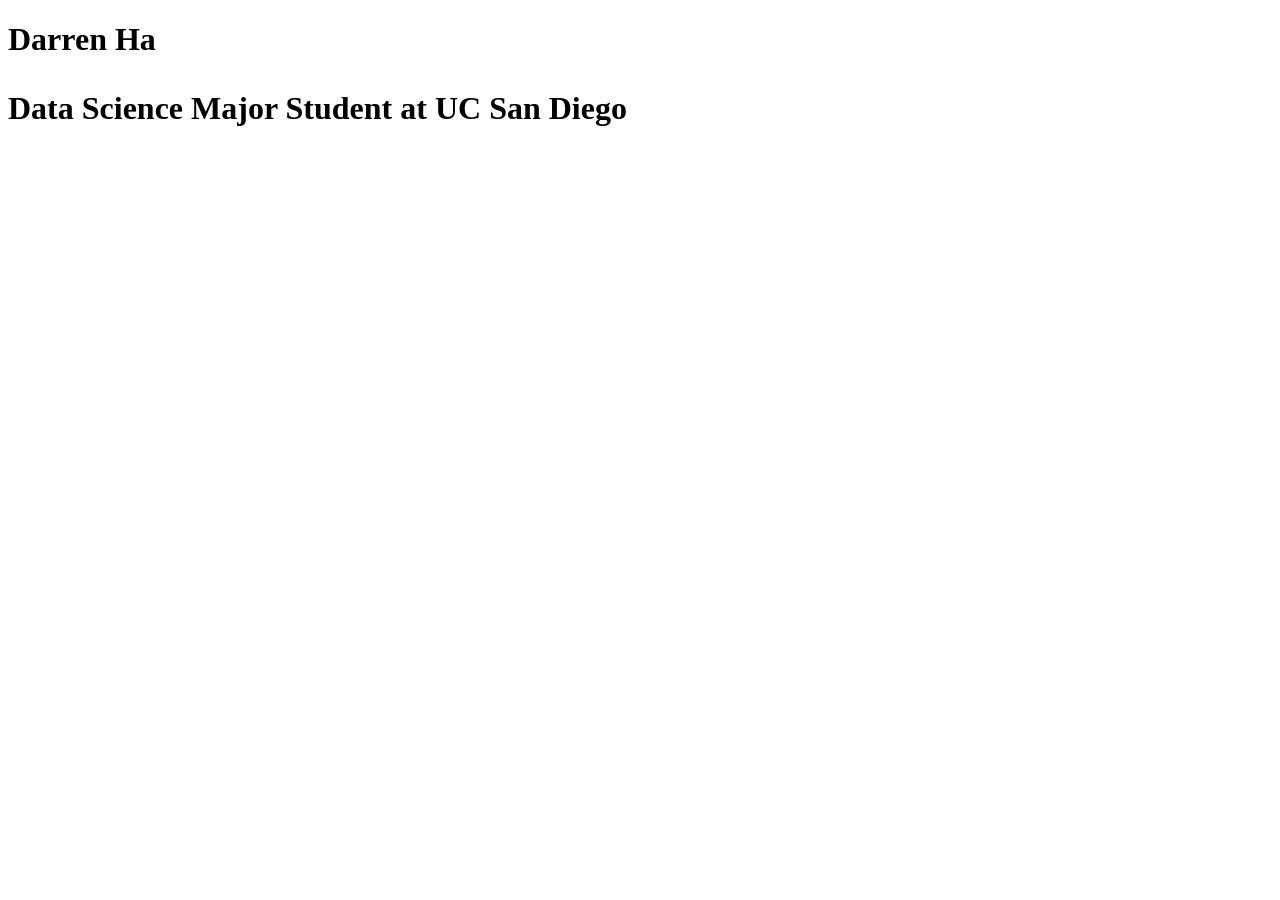
==== index.html @ 17fdeac5 "Added name and brief description" ====
<!DOCTYPE html>
<html lang="en">
<head>
    <meta charset="UTF-8">
    <meta name="viewport" content="width=device-width, initial-scale=1.0">
    <title>Darren Ha: Personal site and portfolio</title>
</head>
<body>
    <h1>Darren Ha<h1>
     
    <p>
        Data Science Major Student at UC San Diego
</body>
</html>
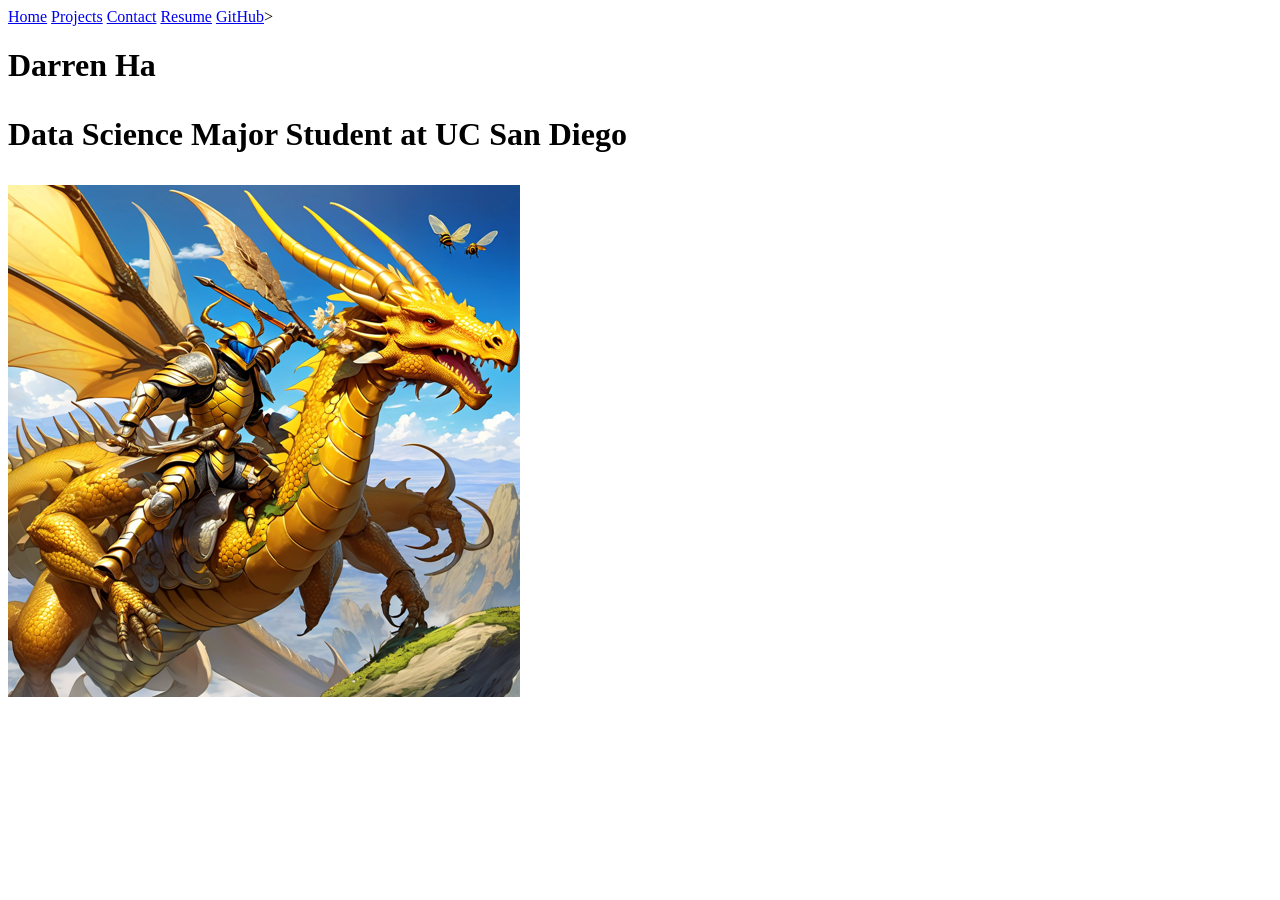
==== commit 243c81de: "Created Personal Website" ====
--- a/index.html
+++ b/index.html
@@ -4,11 +4,23 @@
     <meta charset="UTF-8">
     <meta name="viewport" content="width=device-width, initial-scale=1.0">
     <title>Darren Ha: Personal site and portfolio</title>
+
+    <link rel=""stylesheet" href = "style.css">
 </head>
 <body>
+
+    <nav>
+        <a href="index.html">Home</a>
+        <a href="projects/index.html">Projects</a>
+        <a href="contact/index.html">Contact</a>
+        <a href = "resume/index.html">Resume</a>
+        <a href = "https://github.com/d9ha-cell" target = "_blank">GitHub</a>>
+
+    </nav>
     <h1>Darren Ha<h1>
      
-    <p>
-        Data Science Major Student at UC San Diego
+    <p>Data Science Major Student at UC San Diego<p>
+
+    <img src="images/image-3.png" alt = "Bee Dragon picture">
 </body>
 </html>
--- a/style.css
+++ b/style.css
@@ -0,0 +1,6 @@
+body {
+  /* Set line height to 1.5 times the font size
+	   and use the OS’s UI font as the website font
+	 */
+  font: 100%/1.5 system-ui;
+}
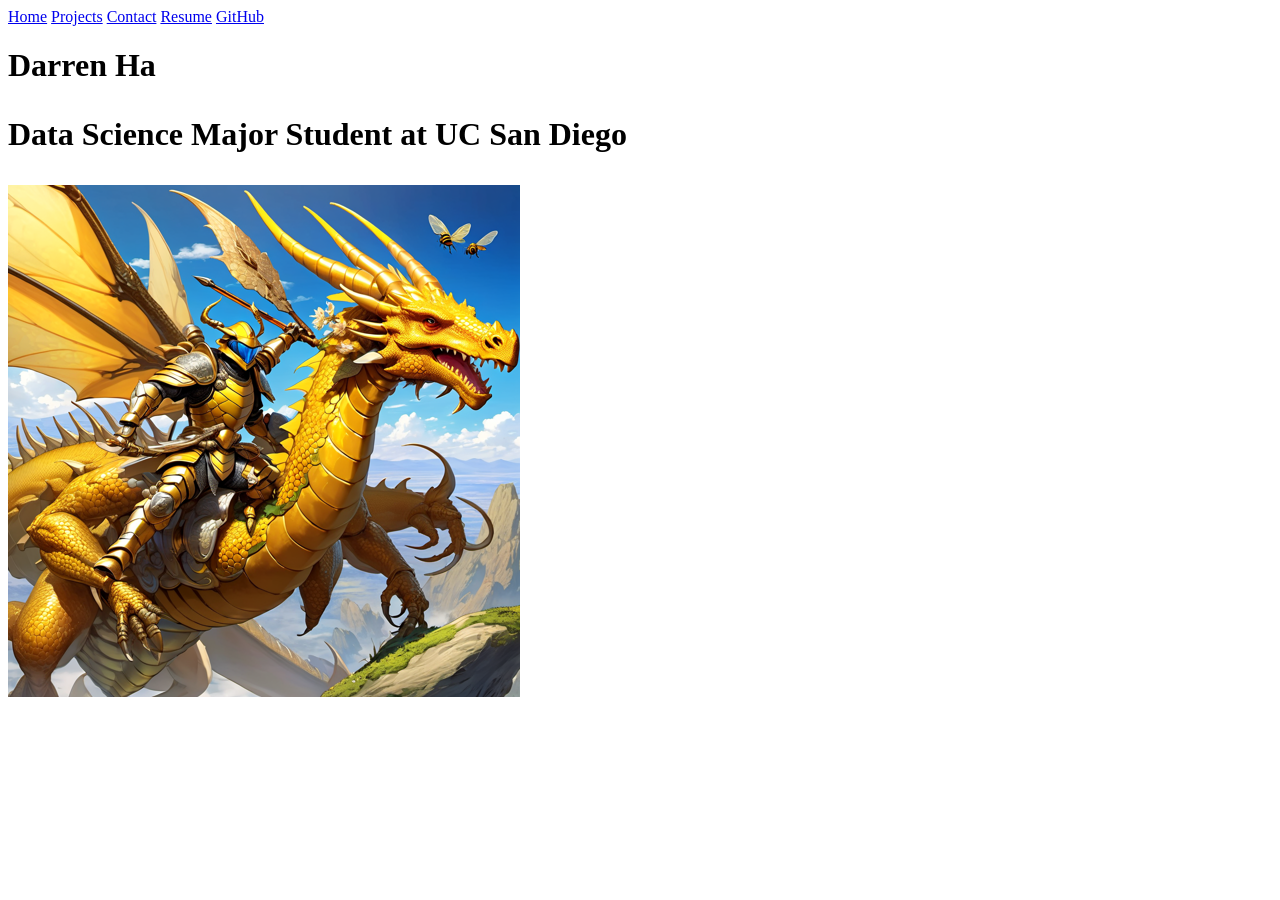
==== commit 09b6b662: "fixed overall navigation" ====
--- a/index.html
+++ b/index.html
@@ -14,7 +14,7 @@
         <a href="projects/index.html">Projects</a>
         <a href="contact/index.html">Contact</a>
         <a href = "resume/index.html">Resume</a>
-        <a href = "https://github.com/d9ha-cell" target = "_blank">GitHub</a>>
+        <a href = "https://github.com/d9ha-cell" target = "_blank">GitHub</a>
 
     </nav>
     <h1>Darren Ha<h1>
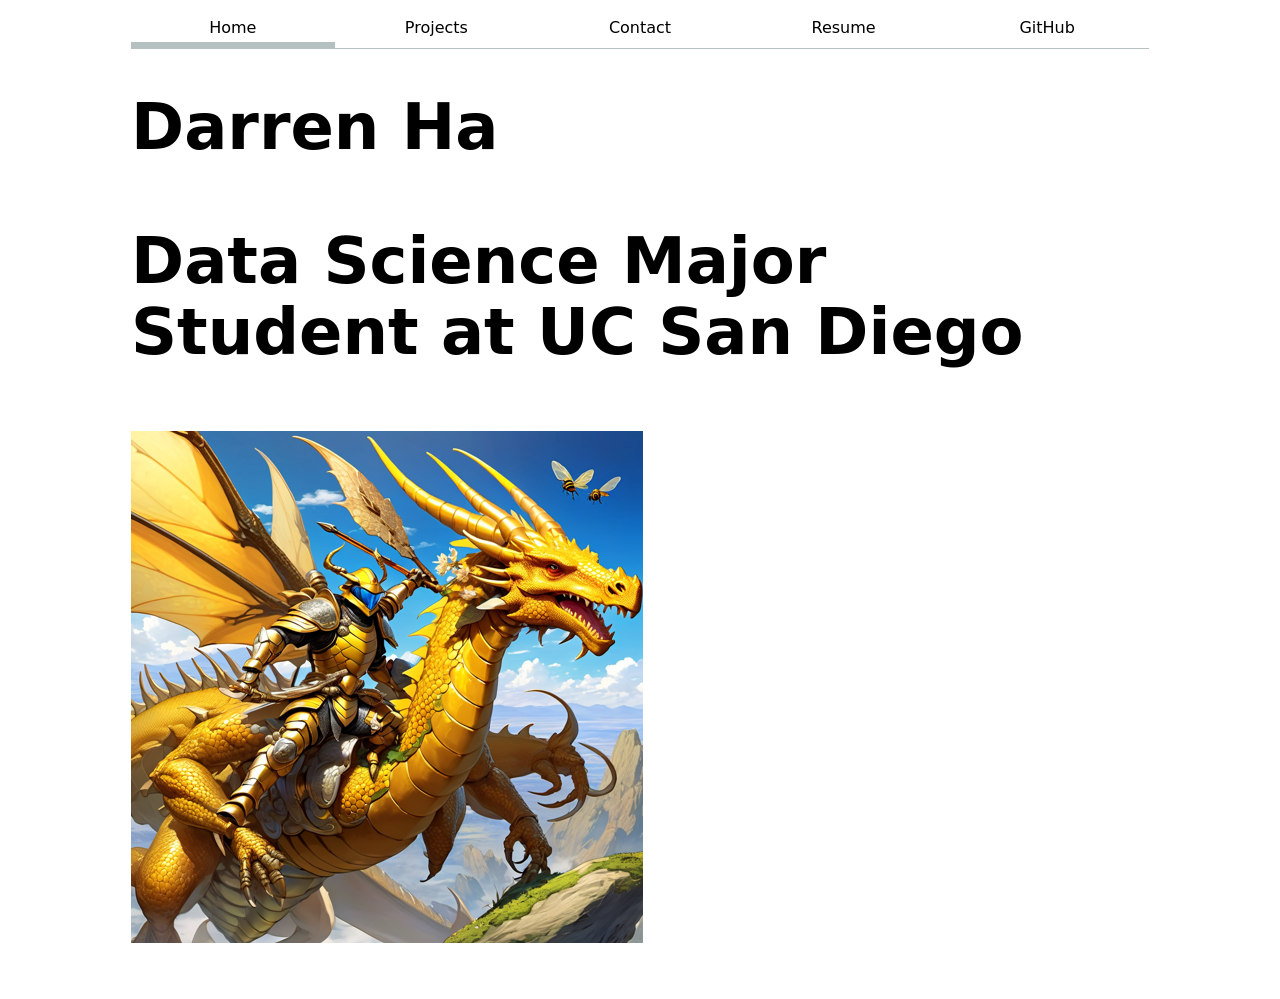
==== commit 0c38fe9d: "updated portfolio to look better" ====
--- a/index.html
+++ b/index.html
@@ -5,12 +5,12 @@
     <meta name="viewport" content="width=device-width, initial-scale=1.0">
     <title>Darren Ha: Personal site and portfolio</title>
 
-    <link rel=""stylesheet" href = "style.css">
+    <link rel="stylesheet" href="style.css">
 </head>
 <body>
 
     <nav>
-        <a href="index.html">Home</a>
+        <a href="index.html" class="current">Home</a>
         <a href="projects/index.html">Projects</a>
         <a href="contact/index.html">Contact</a>
         <a href = "resume/index.html">Resume</a>
@@ -19,7 +19,7 @@
     </nav>
     <h1>Darren Ha<h1>
      
-    <p>Data Science Major Student at UC San Diego<p>
+    <p>Data Science Major Student at UC San Diego</p>
 
     <img src="images/image-3.png" alt = "Bee Dragon picture">
 </body>
--- a/style.css
+++ b/style.css
@@ -1,6 +1,140 @@
+
+html {
+  --color-accent: oklch(86% 54% 240);
+  accent-color: var(--color-accent);
+
+}
+
 body {
   /* Set line height to 1.5 times the font size
 	   and use the OS’s UI font as the website font
 	 */
   font: 100%/1.5 system-ui;
-}+
+  max-width: 100ch;
+  margin-inline: auto;
+  padding-inline: lem;
+  box-sizing: border-box;
+}
+
+img{
+  max-width: 100%;
+  height: auto;
+}
+
+nav{
+  display: flex;
+  margin-bottom: lem;
+  border-bottom: 1px solid oklch(80% 3% 200);
+}
+
+nav a {
+  flex: 1;
+  text-decoration: none;
+  color: inherit;
+  text-align: center;
+  padding: 0.5em;
+}
+
+nav a.current{
+  border-bottom: 0.4em solid oklch(80% 3% 200);
+  padding-bottom: 0.1em;  
+}
+
+nav a:hover {
+  border-bottom: 0.4em solid var(--color-accent);
+  padding-bottom: 0.1em;
+  background-color: oklch(from var(--color-accent) 95% 5% h);
+}
+
+input, textarea, button{
+  font: inherit;
+}
+
+form {
+  display: grid;
+  grid-template-columns: auto 1fr;
+  gap: 1em;
+}
+
+form label {
+  display: grid;
+  grid-template-columns: subgrid;
+  grid-column: 1 / -1;
+}
+
+form button{
+  grid-column: 1 / -1;
+}
+
+.projects{
+  display: grid;
+  grid-template-columns: repeat(auto-fill, minmax(15em, 1fr));
+}
+
+.projects article {
+  display: grid;
+  grid-template-rows: subgrid;
+  grid-row: span 3;
+}
+
+.projects h2 {
+  margin: 0;
+}
+
+.projects {
+  gap: 1em;
+}
+
+h1 {
+  font-size: 400%;
+}
+
+h1, h2, h3, h4, h5, h6 {
+  line-height: 1.1;
+  text-wrap: balance;
+}
+
+.resume-page {
+  background-color: mintcream;
+  color:grey;
+
+}
+
+/* Top Resume title*/
+
+.resume-page h1 {
+  color:blue;
+  font-size: 250%;
+  border-bottom: 3px solid navy;
+  padding-bottom: 0.2em;
+}
+
+/* headings*/
+.resume-page h2{
+  color:black;
+  border-bottom: 2x solid lightslategray;
+  padding-bottom: 0.3em;
+  margin-top: 1.5em;
+  }
+
+.resume-page h3{
+  color: #99ad3d;
+  margin-bottom: 0.3em;
+
+.resume-page p{
+  line-height: 1.5;
+}
+
+.resume-page li{
+  line-height: 1.4;
+  margin-bottom: 0.3em;
+
+}
+
+.resume-page {
+  max-width: 85ch;
+}
+
+
+}
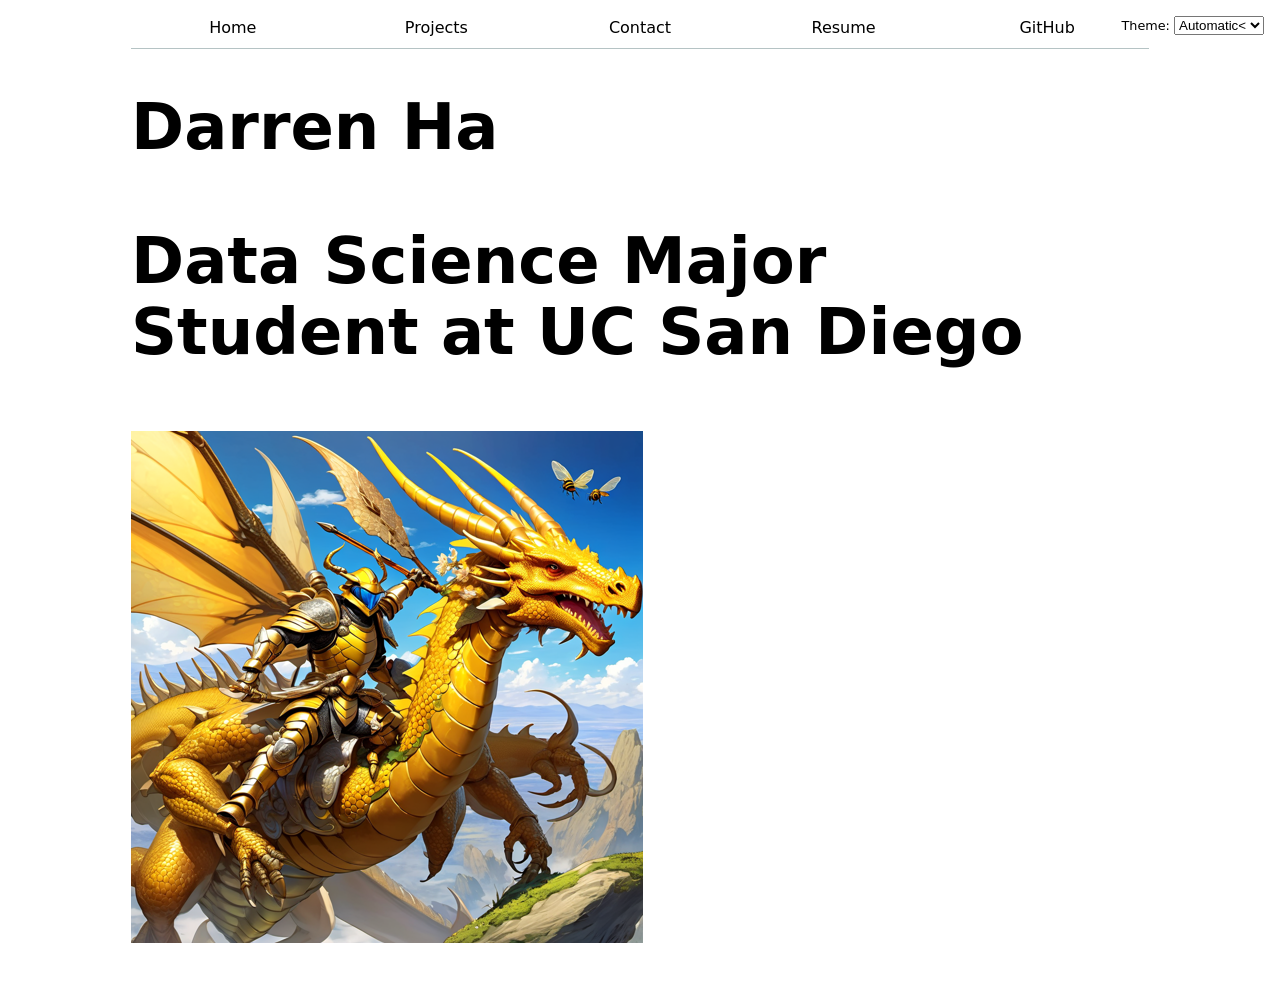
==== commit 5719841b: "lab 3 additions" ====
--- a/index.html
+++ b/index.html
@@ -6,17 +6,10 @@
     <title>Darren Ha: Personal site and portfolio</title>
 
     <link rel="stylesheet" href="style.css">
+    <script type="module" src="global.js"></script>
 </head>
 <body>
 
-    <nav>
-        <a href="index.html" class="current">Home</a>
-        <a href="projects/index.html">Projects</a>
-        <a href="contact/index.html">Contact</a>
-        <a href = "resume/index.html">Resume</a>
-        <a href = "https://github.com/d9ha-cell" target = "_blank">GitHub</a>
-
-    </nav>
     <h1>Darren Ha<h1>
      
     <p>Data Science Major Student at UC San Diego</p>
--- a/style.css
+++ b/style.css
@@ -2,7 +2,7 @@
 html {
   --color-accent: oklch(86% 54% 240);
   accent-color: var(--color-accent);
-
+  color-scheme: light dark;
 }
 
 body {
@@ -23,9 +23,10 @@
 }
 
 nav{
+  --border-color: oklch(50% 10% 200 / 40%);
   display: flex;
   margin-bottom: lem;
-  border-bottom: 1px solid oklch(80% 3% 200);
+  border-bottom: 1px solid var(--border-color);
 }
 
 nav a {
@@ -37,14 +38,14 @@
 }
 
 nav a.current{
-  border-bottom: 0.4em solid oklch(80% 3% 200);
+  border-bottom: 0.4em solid var(--border-color);
   padding-bottom: 0.1em;  
 }
 
 nav a:hover {
   border-bottom: 0.4em solid var(--color-accent);
   padding-bottom: 0.1em;
-  background-color: oklch(from var(--color-accent) 95% 5% h);
+  background-color: color-mix(in oklch, var(--color-accent), canvas 85%);
 }
 
 input, textarea, button{
@@ -105,7 +106,7 @@
 
 .resume-page h1 {
   color:blue;
-  font-size: 250%;
+  font-size: 235%;
   border-bottom: 3px solid navy;
   padding-bottom: 0.2em;
 }
@@ -120,7 +121,7 @@
 
 .resume-page h3{
   color: #99ad3d;
-  margin-bottom: 0.3em;
+  margin-bottom: 0.3em;}
 
 .resume-page p{
   line-height: 1.5;
@@ -136,5 +137,13 @@
   max-width: 85ch;
 }
 
+.color-scheme {
+  position: absolute;
+  top: 1rem;
+  
+  right: 1rem;
+  font-size: 80%;
+  font-family: inherit;
+}
 
-}
+
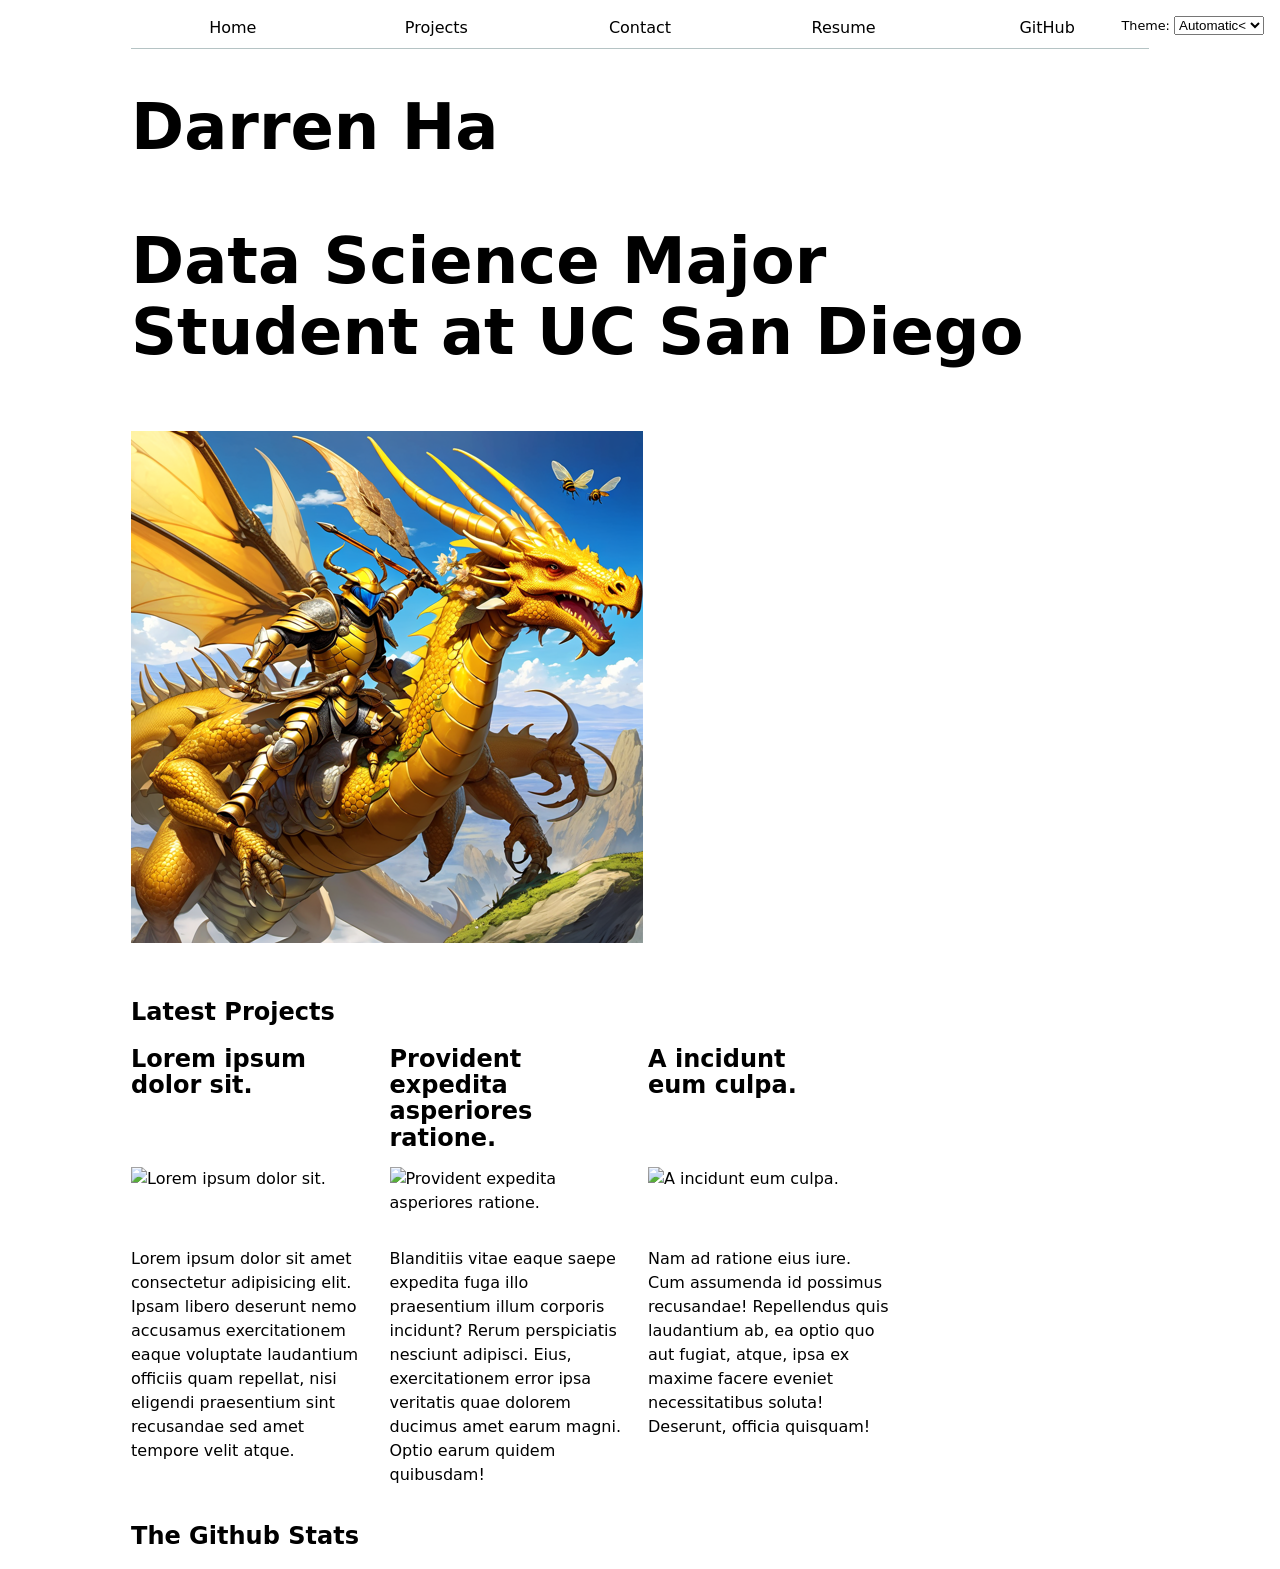
==== commit 076ff04e: "lab 4 completion" ====
--- a/index.html
+++ b/index.html
@@ -15,5 +15,13 @@
     <p>Data Science Major Student at UC San Diego</p>
 
     <img src="images/image-3.png" alt = "Bee Dragon picture">
+
+    <h2>Latest Projects </h2>
+    <div class="projects"></div>
+
+    <h2>The Github Stats</h2>
+    <div id="profile-stats"></div> 
+
+    <script src="index.js" type="module" defer></script>
 </body>
 </html>
